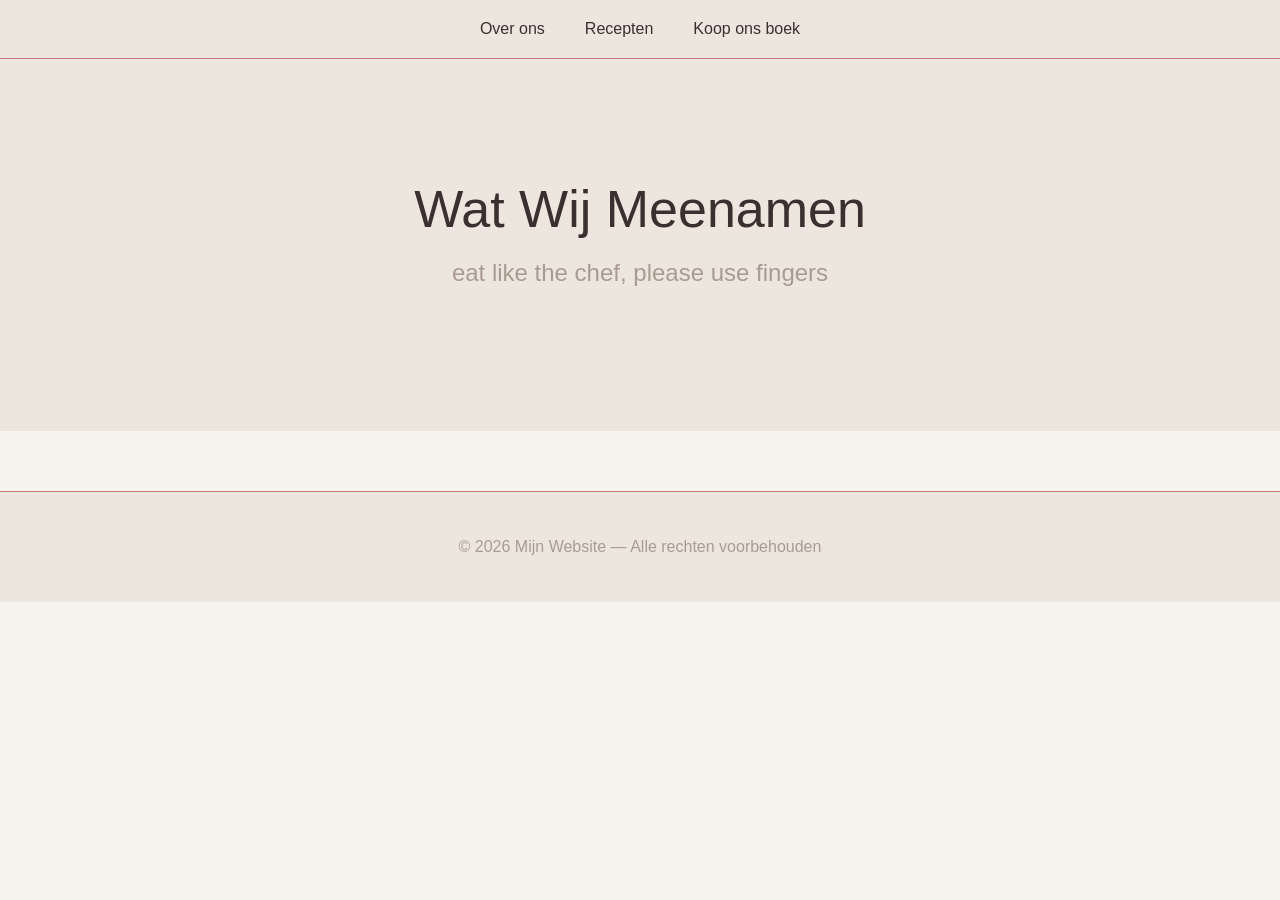
==== index.html @ 3a2e5360 "Update stylesheet link to style-v2.css" ====
<!DOCTYPE html>
<html lang="nl">
<head>
  <meta charset="UTF-8">
  <title>Mijn Website</title>
  <link rel="stylesheet" href="style-v2.css">
</head>
<body>

  <nav class="navbar">
    <a href="over-ons.html">Over ons</a>
    <a href="recepten.html">Recepten</a>
    <a href="boek.html">Koop ons boek</a>
  </nav>

 <header class="hero">
  <h1>Wat Wij Meenamen</h1>
  <p class="subtitle">eat like the chef, please use fingers</p>
</header>
  
<footer class="footer">
  <p>&copy; 2026 Mijn Website — Alle rechten voorbehouden</p>
</footer>

</body>
</html>
---- style-v2.css ----
/* Algemene pagina-instellingen */
body {
  margin: 0;
  font-family: 'Inter', sans-serif;
  background-color: #F7F4EF; /* Linen White */
  color: #3B2F2F; /* Cocoa Brown */
}

/* Navigatiebalk */
.navbar {
  display: flex;
  justify-content: center;
  gap: 40px;
  padding: 20px 40px;
  background-color: #EDE6DE; /* Muted Parchment */
  border-bottom: 1px solid #C97A7A; /* Vintage Rose */
  position: sticky;
  top: 0;
  z-index: 10;
}

.navbar a {
  text-decoration: none;
  color: #3B2F2F; /* Cocoa Brown */
  font-weight: 500;
  transition: color 0.2s ease;
}

.navbar a:hover {
  color: #8B3A3A; /* Deep Cranberry */
}

/* Hero / Titelblok */
.hero {
  padding: 120px 20px;
  text-align: center;
  background-color: #EDE6DE; /* Muted Parchment */
}

.hero h1 {
  font-size: 52px;
  font-weight: 300;
  margin: 0;
  color: #3B2F2F; /* Cocoa Brown */
}

.subtitle {
  margin-top: 20px;
  font-size: 24px;
  font-weight: 400;
  color: #A89C92; /* Warm Taupe */
}

/* Algemene content-sectie */
.content {
  max-width: 700px;
  margin: 60px auto;
  text-align: center;
  padding: 0 20px;
  color: #3B2F2F;
  line-height: 1.6;
  font-size: 18px;
}

/* Links in de content */
.content .links a {
  color: #A8574E; /* Clay Red */
  text-decoration: none;
  font-weight: 500;
}

.content .links a:hover {
  color: #8B3A3A; /* Deep Cranberry */
  text-decoration: underline;
}

/* Footer */
.footer {
  text-align: center;
  padding: 30px 20px;
  background-color: #EDE6DE; /* Muted Parchment */
  border-top: 1px solid #C97A7A; /* Vintage Rose */
  margin-top: 60px;
  color: #A89C92; /* Warm Taupe */
  font-size: 16px;
}

/* Recepten grid */
.recipe-grid {
  max-width: 1100px;
  margin: 60px auto;
  padding: 0 20px;
  display: grid;
  grid-template-columns: repeat(auto-fit, minmax(260px, 1fr));
  gap: 40px;
}

/* Recept card */
.recipe-card {
  background: #FFFFFF;
  border-radius: 28px;
  overflow: hidden;
  text-decoration: none;
  color: #3B2F2F;
  box-shadow: 0 4px 12px rgba(0,0,0,0.08);
  transition: transform 0.2s ease, box-shadow 0.2s ease;
  border: 1px solid #EDE6DE; /* Soft neutral border */
}

.recipe-card:hover {
  transform: translateY(-4px);
  box-shadow: 0 8px 20px rgba(0,0,0,0.15);
}

.recipe-card img {
  width: 100%;
  height: 180px;
  object-fit: cover;
}

.recipe-card h3 {
  margin: 16px;
  font-size: 20px;
  font-weight: 500;
  text-align: center;
  color: #A8574E; /* Clay Red */
}
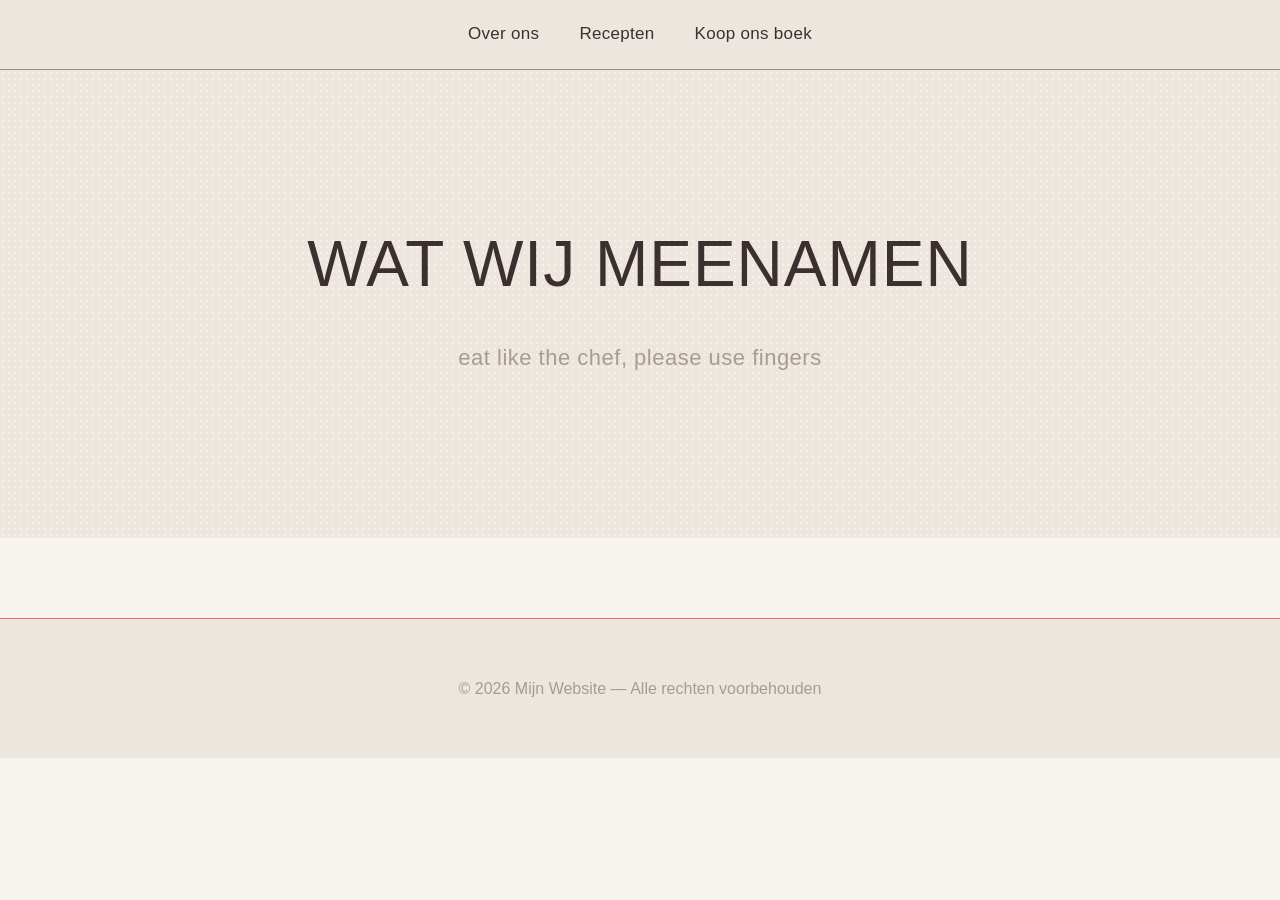
==== commit 14cedcc5: "Change header title class to 'big-red-title'" ====
--- a/index.html
+++ b/index.html
@@ -13,8 +13,8 @@
     <a href="boek.html">Koop ons boek</a>
   </nav>
 
- <header class="hero">
-  <h1>Wat Wij Meenamen</h1>
+<header class="hero">
+  <h1 class="big-red-title">Wat Wij Meenamen</h1>
   <p class="subtitle">eat like the chef, please use fingers</p>
 </header>
   
--- a/style-v2.css
+++ b/style-v2.css
@@ -2,8 +2,9 @@
 body {
   margin: 0;
   font-family: 'Inter', sans-serif;
-  background-color: #F7F4EF; /* Linen White */
-  color: #3B2F2F; /* Cocoa Brown */
+  background-color: #F7F4EF; 
+  color: #3B2F2F;
+  line-height: 1.7;
 }
 
 /* Navigatiebalk */
@@ -12,8 +13,8 @@
   justify-content: center;
   gap: 40px;
   padding: 20px 40px;
-  background-color: #EDE6DE; /* Muted Parchment */
-  border-bottom: 1px solid #C97A7A; /* Vintage Rose */
+  background-color: #EDE6DE;
+  border-bottom: 1px solid #C97A7A;
   position: sticky;
   top: 0;
   z-index: 10;
@@ -21,74 +22,104 @@
 
 .navbar a {
   text-decoration: none;
-  color: #3B2F2F; /* Cocoa Brown */
+  color: #3B2F2F;
   font-weight: 500;
+  font-size: 17px;
+  letter-spacing: 0.3px;
   transition: color 0.2s ease;
 }
 
 .navbar a:hover {
-  color: #8B3A3A; /* Deep Cranberry */
+  color: #8B3A3A; 
 }
 
 /* Hero / Titelblok */
 .hero {
-  padding: 120px 20px;
-  text-align: center;
-  background-color: #EDE6DE; /* Muted Parchment */
+  padding: 140px 20px;
+  text-align: center;
+  background-color: #EDE6DE;
+  background-image: radial-gradient(rgba(255,255,255,0.4) 1px, transparent 1px);
+  background-size: 6px 6px; 
+}
+
+.hero-inner {
+  max-width: 700px;
+  margin: 0 auto;
 }
 
 .hero h1 {
-  font-size: 52px;
+  font-size: 64px;
   font-weight: 300;
   margin: 0;
-  color: #3B2F2F; /* Cocoa Brown */
+  color: #3B2F2F;
+  letter-spacing: 1px;
 }
 
 .subtitle {
   margin-top: 20px;
-  font-size: 24px;
+  font-size: 22px;
   font-weight: 400;
-  color: #A89C92; /* Warm Taupe */
-}
-
-/* Algemene content-sectie */
-.content {
+  color: #A89C92;
+  letter-spacing: 0.5px;
+}
+
+/* Intro sectie */
+.intro {
+  padding: 80px 20px;
+  text-align: center;
+}
+
+.intro-inner {
   max-width: 700px;
-  margin: 60px auto;
-  text-align: center;
-  padding: 0 20px;
-  color: #3B2F2F;
-  line-height: 1.6;
-  font-size: 18px;
-}
-
-/* Links in de content */
-.content .links a {
-  color: #A8574E; /* Clay Red */
+  margin: 0 auto;
+}
+
+.intro h2 {
+  font-size: 36px;
+  font-weight: 300;
+  margin-bottom: 20px;
+  color: #3B2F2F;
+}
+
+.intro p {
+  font-size: 19px;
+  color: #3B2F2F;
+  margin-bottom: 40px;
+}
+
+/* Retro CTA button */
+.cta-button {
+  display: inline-block;
+  padding: 14px 28px;
+  background-color: #A8574E;
+  color: white;
   text-decoration: none;
-  font-weight: 500;
-}
-
-.content .links a:hover {
-  color: #8B3A3A; /* Deep Cranberry */
-  text-decoration: underline;
+  font-size: 17px;
+  border-radius: 30px;
+  box-shadow: 0 4px 10px rgba(168, 87, 78, 0.25);
+  transition: background-color 0.2s ease, transform 0.2s ease;
+}
+
+.cta-button:hover {
+  background-color: #8B3A3A;
+  transform: translateY(-2px);
 }
 
 /* Footer */
 .footer {
   text-align: center;
-  padding: 30px 20px;
-  background-color: #EDE6DE; /* Muted Parchment */
-  border-top: 1px solid #C97A7A; /* Vintage Rose */
-  margin-top: 60px;
-  color: #A89C92; /* Warm Taupe */
+  padding: 40px 20px;
+  background-color: #EDE6DE;
+  border-top: 1px solid #C97A7A;
+  margin-top: 80px;
+  color: #A89C92;
   font-size: 16px;
 }
 
 /* Recepten grid */
 .recipe-grid {
   max-width: 1100px;
-  margin: 60px auto;
+  margin: 80px auto;
   padding: 0 20px;
   display: grid;
   grid-template-columns: repeat(auto-fit, minmax(260px, 1fr));
@@ -98,30 +129,119 @@
 /* Recept card */
 .recipe-card {
   background: #FFFFFF;
-  border-radius: 28px;
+  border-radius: 0; /* removed rounded edges */
   overflow: hidden;
   text-decoration: none;
   color: #3B2F2F;
-  box-shadow: 0 4px 12px rgba(0,0,0,0.08);
-  transition: transform 0.2s ease, box-shadow 0.2s ease;
-  border: 1px solid #EDE6DE; /* Soft neutral border */
+  box-shadow: none; /* removed shadow */
+  transition: transform 0.2s ease; /* removed box-shadow transition */
+  border: 1px solid #EDE6DE;
 }
 
 .recipe-card:hover {
-  transform: translateY(-4px);
-  box-shadow: 0 8px 20px rgba(0,0,0,0.15);
+  transform: translateY(-6px);
+  box-shadow: none; /* no shadow on hover */
 }
 
 .recipe-card img {
   width: 100%;
-  height: 180px;
+  height: 200px;
   object-fit: cover;
 }
 
 .recipe-card h3 {
-  margin: 16px;
+  margin: 20px;
+  font-size: 22px;
+  font-weight: 500;
+  text-align: center;
+  color: #A8574E; 
+}
+
+/* ⭐ Over ons tekst inspringen */
+.content p {
+  margin-left: 40px;
+  text-align: left;
+}
+
+/* Links blijven gecentreerd */
+.content .links {
+  margin-left: 0;
+  text-align: center;
+}
+
+/* Receptpagina container */
+.recipe-container {
+  max-width: 900px;
+  margin: 80px auto;
+  padding: 0 20px;
+  text-align: center;
+}
+
+/* Storyblok */
+.recipe-story {
   font-size: 20px;
+  color: #3B2F2F;
+  margin-bottom: 40px;
+  font-style: italic;
+  background-color: #EDE6DE;
+  padding: 20px 30px;
+  border-radius: 20px;
+  border: 1px solid #C97A7A;
+}
+
+/* Receptfoto */
+.recipe-image img {
+  width: 100%;
+  border-radius: 28px;
+  box-shadow: 0 6px 16px rgba(0,0,0,0.12);
+  margin-bottom: 50px;
+}
+
+/* Ingrediënten + Bereiding naast elkaar */
+.recipe-grid-two {
+  display: grid;
+  grid-template-columns: 1fr 1fr;
+  gap: 40px;
+  margin-bottom: 60px;
+}
+
+/* Box styling */
+.recipe-box {
+  background: #FFFFFF;
+  padding: 30px;
+  border-radius: 24px;
+  border: 1px solid #EDE6DE;
+  box-shadow: 0 4px 12px rgba(0,0,0,0.08);
+  text-align: left;
+}
+
+.recipe-box h2 {
+  color: #A8574E;
   font-weight: 500;
-  text-align: center;
-  color: #A8574E; /* Clay Red */
-}
+  margin-bottom: 20px;
+}
+
+.recipe-box ul,
+.recipe-box ol {
+  padding-left: 20px;
+  line-height: 1.7;
+  font-size: 18px;
+}
+
+/* Hero specifiek voor recepten */
+.recipe-hero {
+  padding-bottom: 80px;
+}
+
+.big-red-title {
+  font-family: 'Montserrat', sans-serif;
+  font-weight: 900; /* Black */
+  font-size: 96px;
+  color: #E24A2B;
+  letter-spacing: 4px;
+  text-align: center;
+  margin: 80px 0 20px;
+  text-transform: uppercase;
+}
+
+
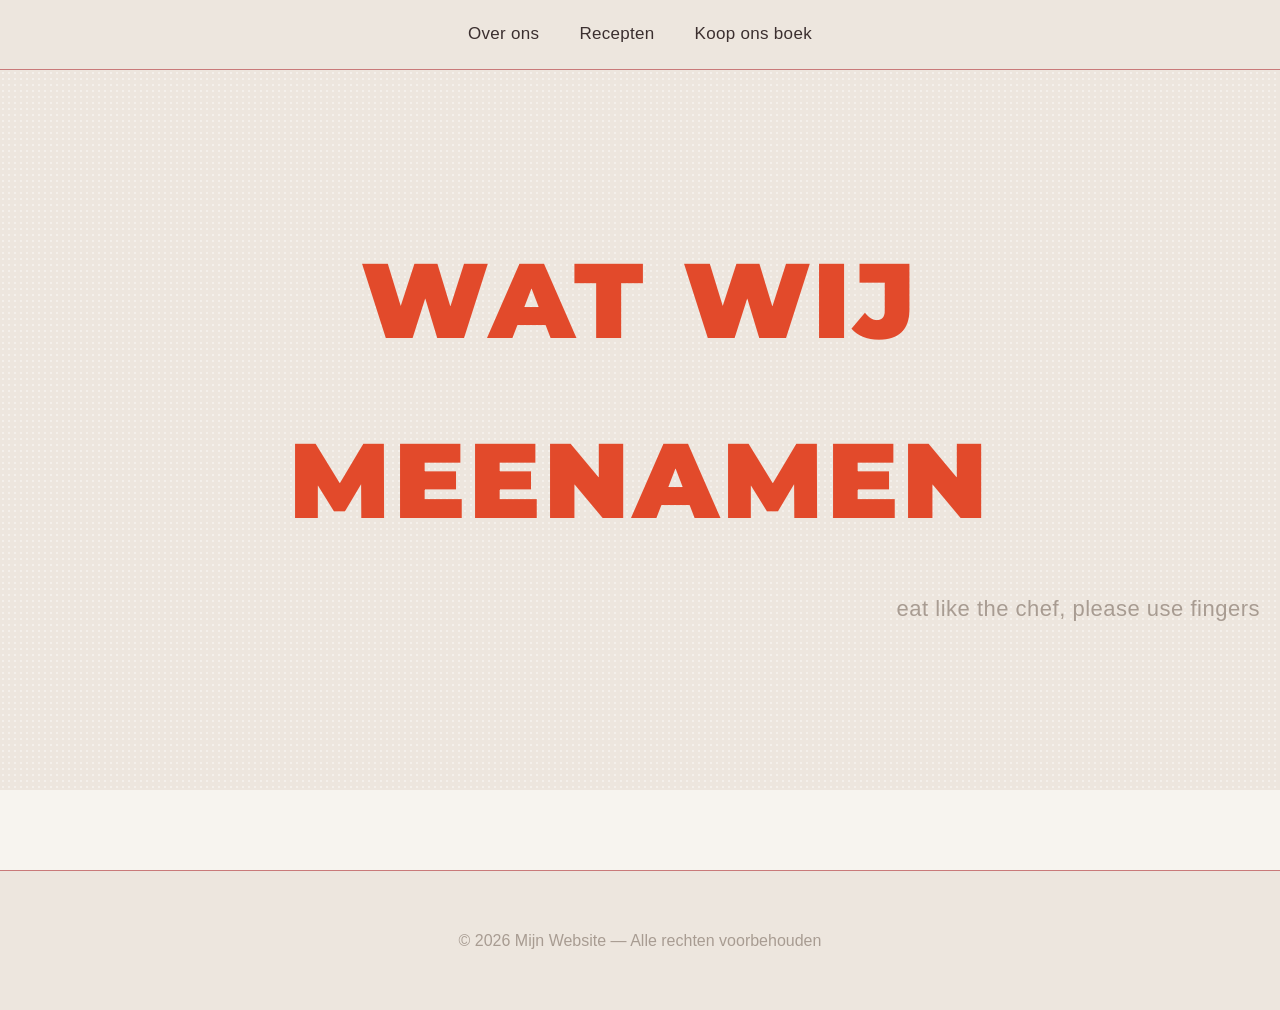
==== commit 74775608: "Update index.html" ====
--- a/index.html
+++ b/index.html
@@ -1,5 +1,6 @@
 <!DOCTYPE html>
 <html lang="nl">
+<link href="https://fonts.googleapis.com/css2?family=Montserrat:wght@400;700;900&display=swap" rel="stylesheet">
 <head>
   <meta charset="UTF-8">
   <title>Mijn Website</title>
--- a/style-v2.css
+++ b/style-v2.css
@@ -36,7 +36,7 @@
 /* Hero / Titelblok */
 .hero {
   padding: 140px 20px;
-  text-align: center;
+  text-align: right;
   background-color: #EDE6DE;
   background-image: radial-gradient(rgba(255,255,255,0.4) 1px, transparent 1px);
   background-size: 6px 6px; 
@@ -233,15 +233,14 @@
   padding-bottom: 80px;
 }
 
-.big-red-title {
+.hero .big-red-title {
   font-family: 'Montserrat', sans-serif;
-  font-weight: 900; /* Black */
-  font-size: 96px;
+  font-weight: 900;
+  font-size: 106px;
   color: #E24A2B;
   letter-spacing: 4px;
-  text-align: center;
-  margin: 80px 0 20px;
   text-transform: uppercase;
-}
-
-
+  text-align: center;
+}
+
+
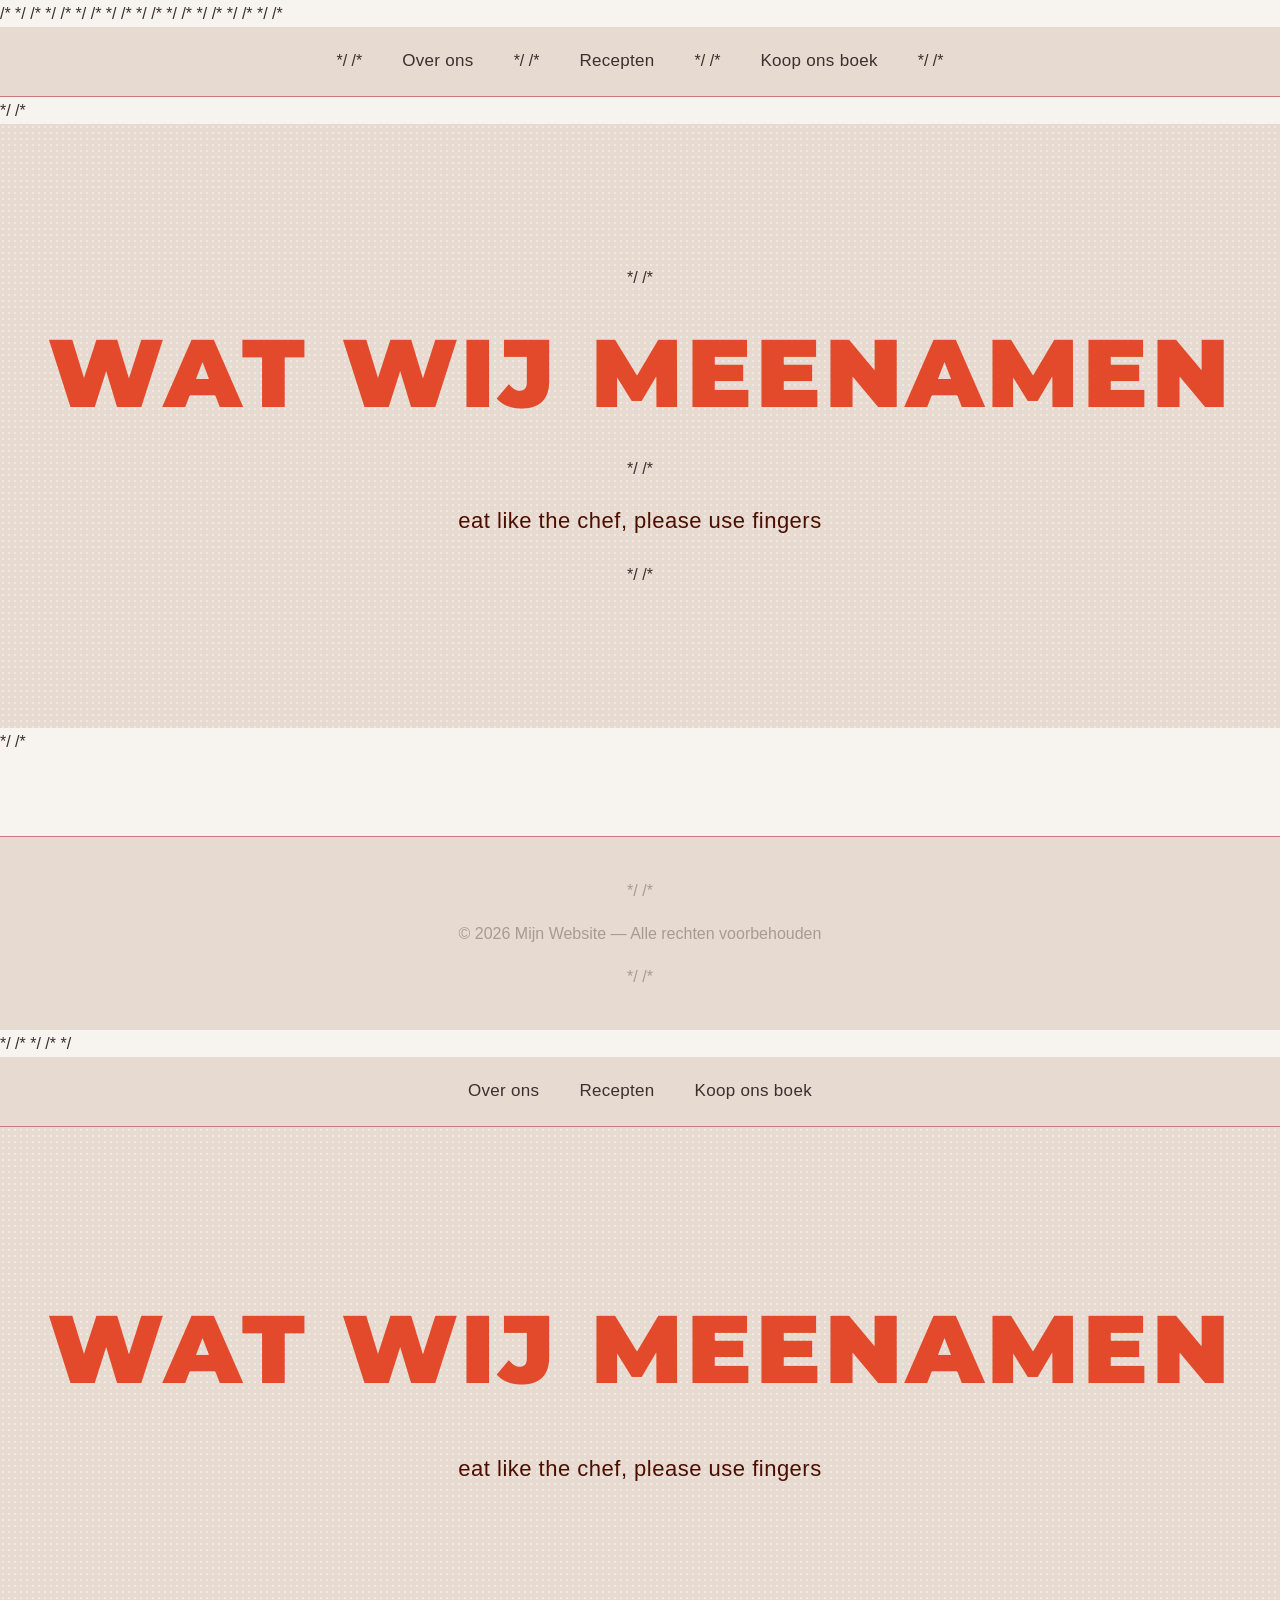
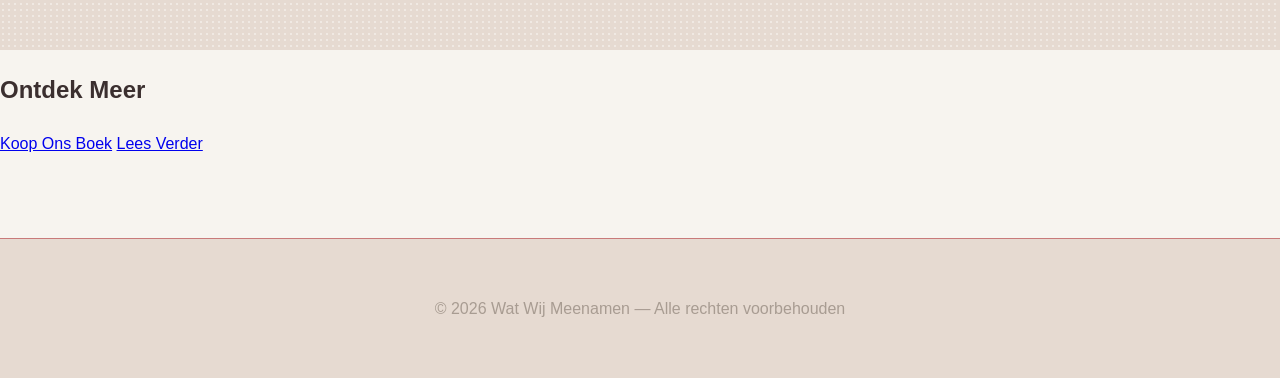
==== commit 65a31f3c: "Update index.html" ====
--- a/index.html
+++ b/index.html
@@ -1,9 +1,39 @@
+/* <!DOCTYPE html> */
+/* <html lang="nl"> */
+/* <link href="https://fonts.googleapis.com/css2?family=Montserrat:wght@400;700;900&display=swap" rel="stylesheet"> */
+/* <head> */
+ /* <meta charset="UTF-8"> */
+ /* <title>Mijn Website</title> */
+ /* <link rel="stylesheet" href="style-v2.css"> */
+/* </head> */
+/* <body> */
+/*  <nav class="navbar"> */
+ /*   <a href="over-ons.html">Over ons</a> */
+/*    <a href="recepten.html">Recepten</a> */ 
+/*    <a href="boek.html">Koop ons boek</a> */
+/*  </nav> */
+
+/*<header class="hero"> */
+/*  <h1 class="big-red-title">Wat Wij Meenamen</h1> */
+/*  <p class="subtitle">eat like the chef, please use fingers</p> */
+/* </header> */
+  
+/* <footer class="footer"> */
+/*  <p>&copy; 2026 Mijn Website — Alle rechten voorbehouden</p> */
+/* </footer> */
+
+/*</body> */
+/*</html> */
+
 <!DOCTYPE html>
 <html lang="nl">
-<link href="https://fonts.googleapis.com/css2?family=Montserrat:wght@400;700;900&display=swap" rel="stylesheet">
 <head>
   <meta charset="UTF-8">
-  <title>Mijn Website</title>
+  <title>Wat Wij Meenamen</title>
+
+  <!-- Google Font -->
+  <link href="https://fonts.googleapis.com/css2?family=Montserrat:wght@400;700;900&display=swap" rel="stylesheet">
+
   <link rel="stylesheet" href="style-v2.css">
 </head>
 <body>
@@ -14,14 +44,27 @@
     <a href="boek.html">Koop ons boek</a>
   </nav>
 
-<header class="hero">
-  <h1 class="big-red-title">Wat Wij Meenamen</h1>
-  <p class="subtitle">eat like the chef, please use fingers</p>
-</header>
-  
-<footer class="footer">
-  <p>&copy; 2026 Mijn Website — Alle rechten voorbehouden</p>
-</footer>
+  <!-- HERO -->
+  <header class="hero">
+    <h1 class="big-red-title">Wat Wij Meenamen</h1>
+    <p class="subtitle">eat like the chef, please use fingers</p>
+  </header>
+
+  <!-- SCROLL SECTIE -->
+  <section class="scroll-section">
+    <div class="scroll-inner">
+      <h2>Ontdek Meer</h2>
+
+      <div class="button-row">
+        <a href="boek.html" class="cta-large">Koop Ons Boek</a>
+        <a href="over-ons.html" class="cta-large secondary">Lees Verder</a>
+      </div>
+    </div>
+  </section>
+
+  <footer class="footer">
+    <p>&copy; 2026 Wat Wij Meenamen — Alle rechten voorbehouden</p>
+  </footer>
 
 </body>
 </html>
--- a/style-v2.css
+++ b/style-v2.css
@@ -13,7 +13,7 @@
   justify-content: center;
   gap: 40px;
   padding: 20px 40px;
-  background-color: #EDE6DE;
+  background-color: #e6dad1; /* new #e6dad1 and old EDE6DE */
   border-bottom: 1px solid #C97A7A;
   position: sticky;
   top: 0;
@@ -22,7 +22,7 @@
 
 .navbar a {
   text-decoration: none;
-  color: #3B2F2F;
+  color: #3B2F2F; /* new e6dad1*/
   font-weight: 500;
   font-size: 17px;
   letter-spacing: 0.3px;
@@ -36,8 +36,8 @@
 /* Hero / Titelblok */
 .hero {
   padding: 140px 20px;
-  text-align: right;
-  background-color: #EDE6DE;
+  text-align: center;
+  background-color: #e6dad1; /* new #e6dad1 and old EDE6DE */
   background-image: radial-gradient(rgba(255,255,255,0.4) 1px, transparent 1px);
   background-size: 6px 6px; 
 }
@@ -59,8 +59,9 @@
   margin-top: 20px;
   font-size: 22px;
   font-weight: 400;
-  color: #A89C92;
+  color: #4d0e00; /* donkerrood */
   letter-spacing: 0.5px;
+  text-align: center;
 }
 
 /* Intro sectie */
@@ -109,7 +110,7 @@
 .footer {
   text-align: center;
   padding: 40px 20px;
-  background-color: #EDE6DE;
+  background-color: #e6dad1;  /* new #e6dad1 old EDE6DE */
   border-top: 1px solid #C97A7A;
   margin-top: 80px;
   color: #A89C92;
@@ -135,7 +136,7 @@
   color: #3B2F2F;
   box-shadow: none; /* removed shadow */
   transition: transform 0.2s ease; /* removed box-shadow transition */
-  border: 1px solid #EDE6DE;
+  border: 1px solid #e6dad1;  /* new #e6dad1 old EDE6DE */
 }
 
 .recipe-card:hover {
@@ -236,7 +237,7 @@
 .hero .big-red-title {
   font-family: 'Montserrat', sans-serif;
   font-weight: 900;
-  font-size: 106px;
+  font-size: 96px;
   color: #E24A2B;
   letter-spacing: 4px;
   text-transform: uppercase;
--- a/style-v2.css
+++ b/style-v2.css
@@ -13,7 +13,7 @@
   justify-content: center;
   gap: 40px;
   padding: 20px 40px;
-  background-color: #EDE6DE;
+  background-color: #e6dad1; /* new #e6dad1 and old EDE6DE */
   border-bottom: 1px solid #C97A7A;
   position: sticky;
   top: 0;
@@ -22,7 +22,7 @@
 
 .navbar a {
   text-decoration: none;
-  color: #3B2F2F;
+  color: #3B2F2F; /* new e6dad1*/
   font-weight: 500;
   font-size: 17px;
   letter-spacing: 0.3px;
@@ -36,8 +36,8 @@
 /* Hero / Titelblok */
 .hero {
   padding: 140px 20px;
-  text-align: right;
-  background-color: #EDE6DE;
+  text-align: center;
+  background-color: #e6dad1; /* new #e6dad1 and old EDE6DE */
   background-image: radial-gradient(rgba(255,255,255,0.4) 1px, transparent 1px);
   background-size: 6px 6px; 
 }
@@ -59,8 +59,9 @@
   margin-top: 20px;
   font-size: 22px;
   font-weight: 400;
-  color: #A89C92;
+  color: #4d0e00; /* donkerrood */
   letter-spacing: 0.5px;
+  text-align: center;
 }
 
 /* Intro sectie */
@@ -109,7 +110,7 @@
 .footer {
   text-align: center;
   padding: 40px 20px;
-  background-color: #EDE6DE;
+  background-color: #e6dad1;  /* new #e6dad1 old EDE6DE */
   border-top: 1px solid #C97A7A;
   margin-top: 80px;
   color: #A89C92;
@@ -135,7 +136,7 @@
   color: #3B2F2F;
   box-shadow: none; /* removed shadow */
   transition: transform 0.2s ease; /* removed box-shadow transition */
-  border: 1px solid #EDE6DE;
+  border: 1px solid #e6dad1;  /* new #e6dad1 old EDE6DE */
 }
 
 .recipe-card:hover {
@@ -236,7 +237,7 @@
 .hero .big-red-title {
   font-family: 'Montserrat', sans-serif;
   font-weight: 900;
-  font-size: 106px;
+  font-size: 96px;
   color: #E24A2B;
   letter-spacing: 4px;
   text-transform: uppercase;
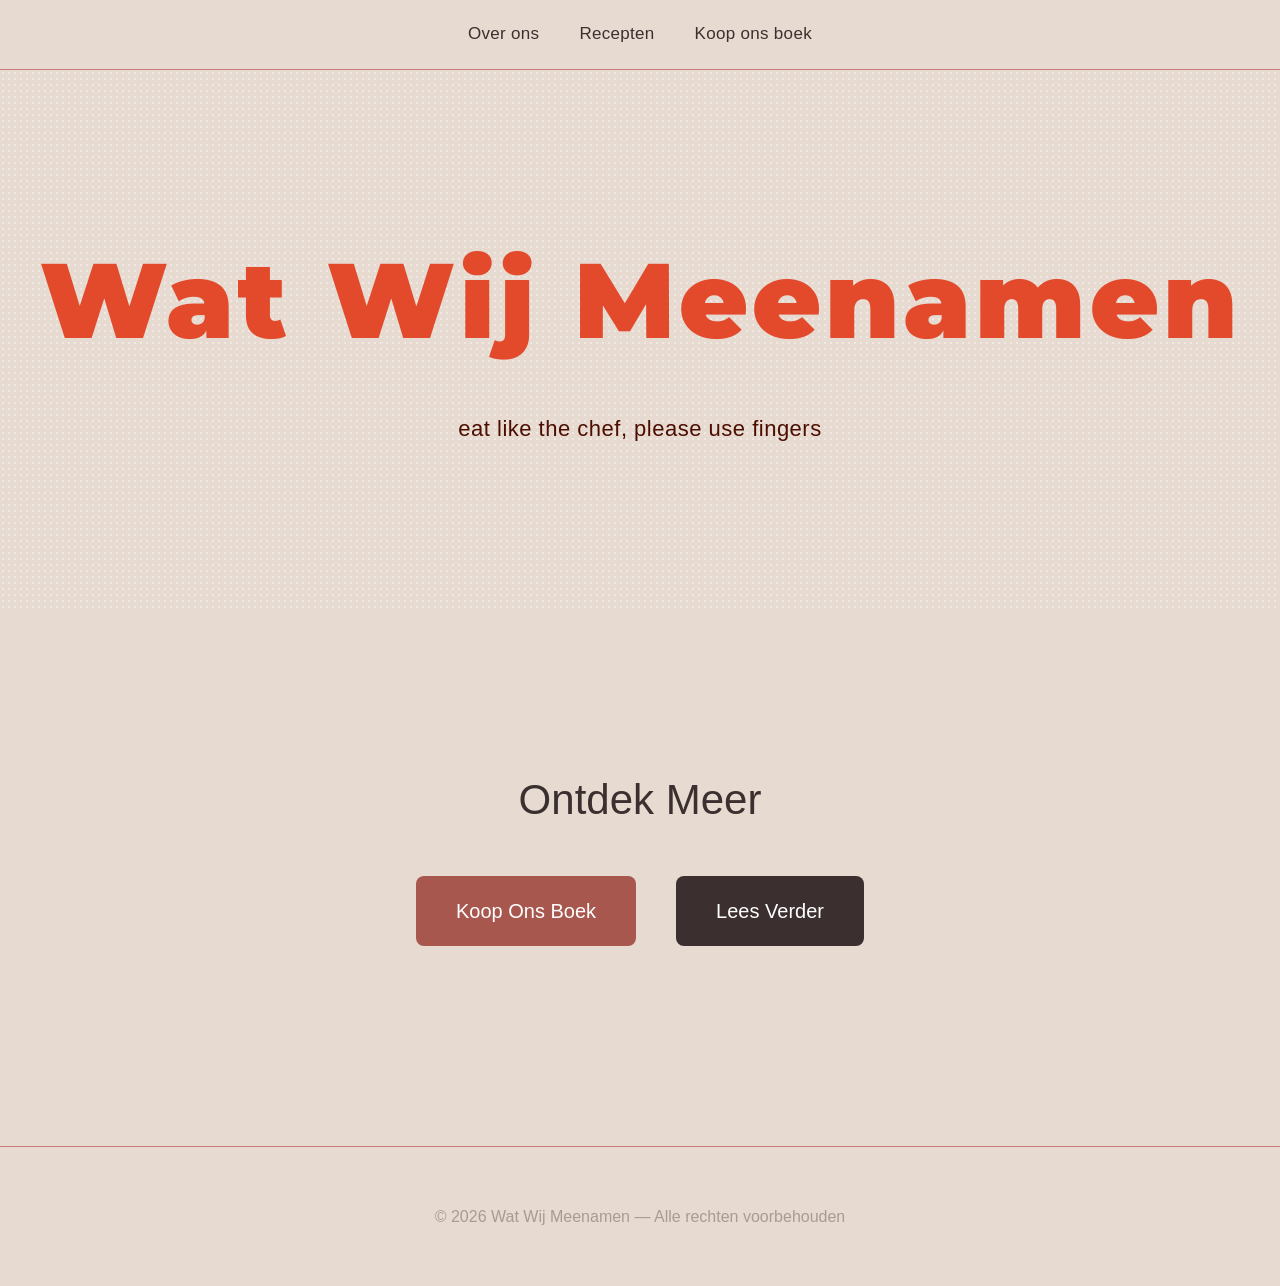
==== commit 2407efb4: "Update index.html" ====
--- a/index.html
+++ b/index.html
@@ -1,30 +1,3 @@
-/* <!DOCTYPE html> */
-/* <html lang="nl"> */
-/* <link href="https://fonts.googleapis.com/css2?family=Montserrat:wght@400;700;900&display=swap" rel="stylesheet"> */
-/* <head> */
- /* <meta charset="UTF-8"> */
- /* <title>Mijn Website</title> */
- /* <link rel="stylesheet" href="style-v2.css"> */
-/* </head> */
-/* <body> */
-/*  <nav class="navbar"> */
- /*   <a href="over-ons.html">Over ons</a> */
-/*    <a href="recepten.html">Recepten</a> */ 
-/*    <a href="boek.html">Koop ons boek</a> */
-/*  </nav> */
-
-/*<header class="hero"> */
-/*  <h1 class="big-red-title">Wat Wij Meenamen</h1> */
-/*  <p class="subtitle">eat like the chef, please use fingers</p> */
-/* </header> */
-  
-/* <footer class="footer"> */
-/*  <p>&copy; 2026 Mijn Website — Alle rechten voorbehouden</p> */
-/* </footer> */
-
-/*</body> */
-/*</html> */
-
 <!DOCTYPE html>
 <html lang="nl">
 <head>
--- a/style-v2.css
+++ b/style-v2.css
@@ -244,4 +244,70 @@
   text-align: center;
 }
 
-
+/* 1. Achtergrond overal */
+body {
+  background-color: #e6dad1 !important;
+}
+
+/* 2. Hero titel fix */
+.hero .big-red-title {
+  font-family: 'Montserrat', sans-serif;
+  font-weight: 900;
+  font-size: 106px;
+  color: #E24A2B;
+  letter-spacing: 4px;
+  text-transform: none;
+  text-align: center;
+}
+
+/* 3. Scroll-sectie */
+.scroll-section {
+  padding: 120px 20px;
+  background-color: #e6dad1; /* kan later een foto worden */
+  text-align: center;
+}
+
+.scroll-inner {
+  max-width: 800px;
+  margin: 0 auto;
+}
+
+.scroll-section h2 {
+  font-size: 42px;
+  font-weight: 400;
+  color: #3B2F2F;
+  margin-bottom: 40px;
+}
+
+/* 4. Grote knoppen */
+.button-row {
+  display: flex;
+  justify-content: center;
+  gap: 40px;
+  flex-wrap: wrap;
+}
+
+.cta-large {
+  display: inline-block;
+  padding: 18px 40px;
+  background-color: #A8574E;
+  color: white;
+  text-decoration: none;
+  font-size: 20px;
+  border-radius: 8px;
+  transition: 0.2s ease;
+}
+
+.cta-large:hover {
+  background-color: #8B3A3A;
+  transform: translateY(-3px);
+}
+
+.cta-large.secondary {
+  background-color: #3B2F2F;
+}
+
+.cta-large.secondary:hover {
+  background-color: #2A1F1F;
+}
+
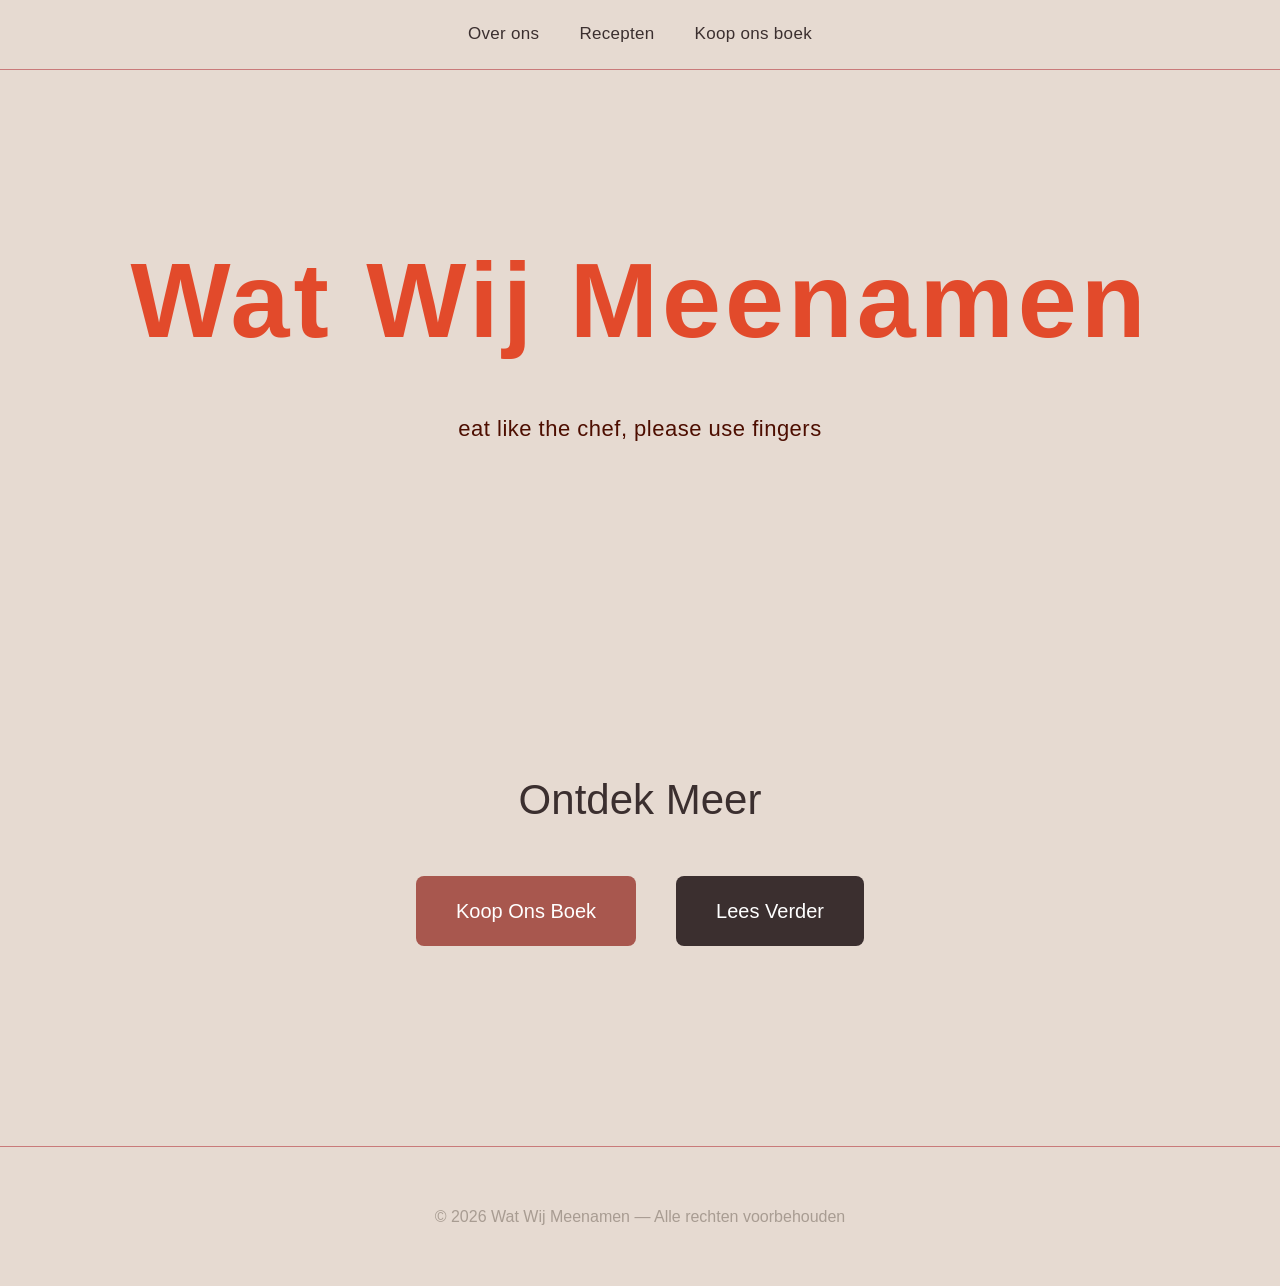
==== commit 51910d98: "Update index.html" ====
--- a/index.html
+++ b/index.html
@@ -5,7 +5,8 @@
   <title>Wat Wij Meenamen</title>
 
   <!-- Google Font -->
-  <link href="https://fonts.googleapis.com/css2?family=Montserrat:wght@400;700;900&display=swap" rel="stylesheet">
+   <!-- <link href="https://fonts.googleapis.com/css2?family=Montserrat:wght@400;700;900&display=swap" rel="stylesheet"> -->
+  <link href="https://fonts.googleapis.com/css2?family=Lora:wght@400;500;600;700&display=swap" rel="stylesheet">
 
   <link rel="stylesheet" href="style-v2.css">
 </head>
--- a/style-v2.css
+++ b/style-v2.css
@@ -38,8 +38,8 @@
   padding: 140px 20px;
   text-align: center;
   background-color: #e6dad1; /* new #e6dad1 and old EDE6DE */
-  background-image: radial-gradient(rgba(255,255,255,0.4) 1px, transparent 1px);
-  background-size: 6px 6px; 
+  background-image: none;
+  background-size: 0; 
 }
 
 .hero-inner {
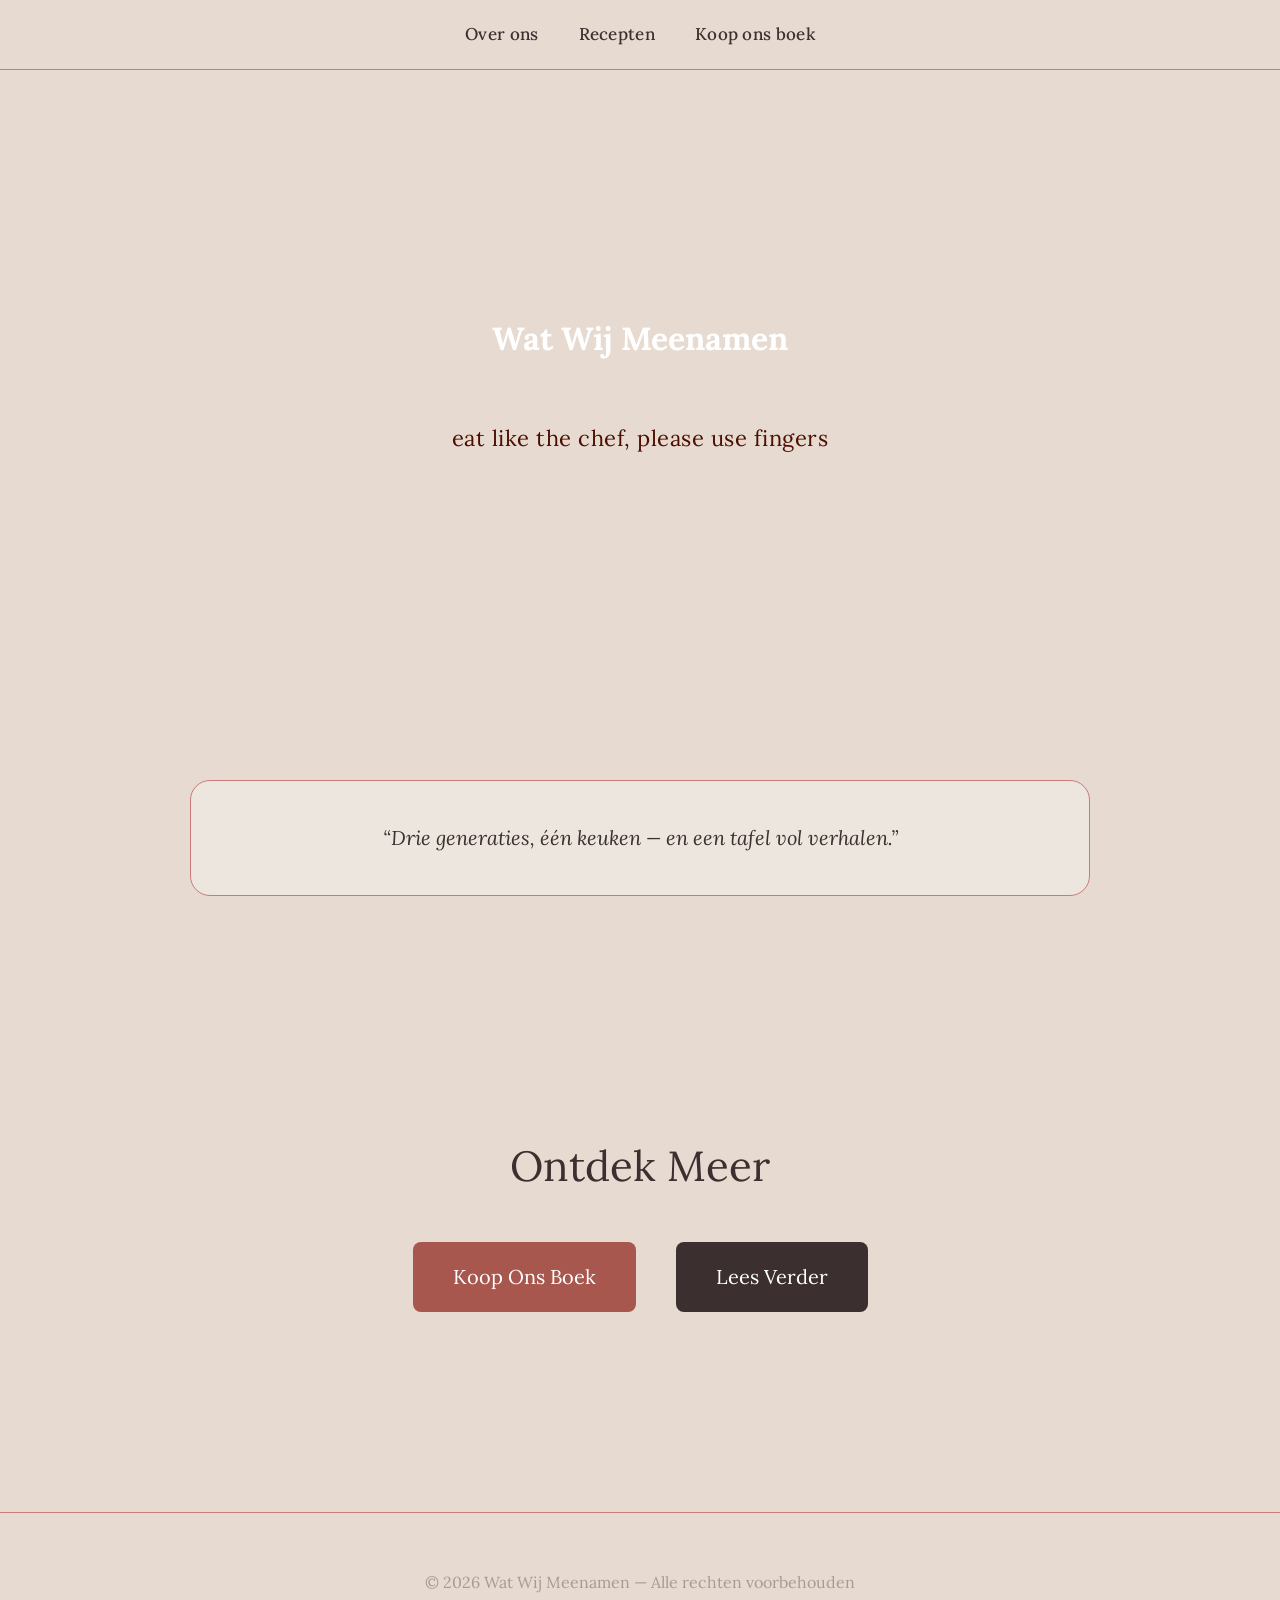
==== commit fa58e6b0: "Update index.html" ====
--- a/index.html
+++ b/index.html
@@ -4,10 +4,7 @@
   <meta charset="UTF-8">
   <title>Wat Wij Meenamen</title>
 
-  <!-- Google Font -->
-   <!-- <link href="https://fonts.googleapis.com/css2?family=Montserrat:wght@400;700;900&display=swap" rel="stylesheet"> -->
   <link href="https://fonts.googleapis.com/css2?family=Lora:wght@400;500;600;700&display=swap" rel="stylesheet">
-
   <link rel="stylesheet" href="style-v2.css">
 </head>
 <body>
@@ -19,12 +16,21 @@
   </nav>
 
   <!-- HERO -->
-  <header class="hero">
+  <header class="recipe-hero" style="background-image: url('images/home-hero.jpg'); height: 70vh;">
     <h1 class="big-red-title">Wat Wij Meenamen</h1>
     <p class="subtitle">eat like the chef, please use fingers</p>
   </header>
 
-  <!-- SCROLL SECTIE -->
+  <!-- INTRO QUOTE -->
+  <section class="recipe-container">
+    <div class="recipe-story">
+      <p>
+        “Drie generaties, één keuken — en een tafel vol verhalen.”
+      </p>
+    </div>
+  </section>
+
+  <!-- CTA BLOK -->
   <section class="scroll-section">
     <div class="scroll-inner">
       <h2>Ontdek Meer</h2>
--- a/style-v2.css
+++ b/style-v2.css
@@ -1,8 +1,8 @@
 /* Algemene pagina-instellingen */
 body {
   margin: 0;
-  font-family: 'Inter', sans-serif;
-  background-color: #F7F4EF; 
+  font-family: 'Lora', serif;
+  background-color: #e6dad1 !important;
   color: #3B2F2F;
   line-height: 1.7;
 }
@@ -13,7 +13,7 @@
   justify-content: center;
   gap: 40px;
   padding: 20px 40px;
-  background-color: #e6dad1; /* new #e6dad1 and old EDE6DE */
+  background-color: #e6dad1;
   border-bottom: 1px solid #C97A7A;
   position: sticky;
   top: 0;
@@ -22,7 +22,7 @@
 
 .navbar a {
   text-decoration: none;
-  color: #3B2F2F; /* new e6dad1*/
+  color: #3B2F2F;
   font-weight: 500;
   font-size: 17px;
   letter-spacing: 0.3px;
@@ -30,16 +30,16 @@
 }
 
 .navbar a:hover {
-  color: #8B3A3A; 
+  color: #8B3A3A;
 }
 
 /* Hero / Titelblok */
 .hero {
   padding: 140px 20px;
   text-align: center;
-  background-color: #e6dad1; /* new #e6dad1 and old EDE6DE */
+  background-color: #e6dad1;
   background-image: none;
-  background-size: 0; 
+  background-size: 0;
 }
 
 .hero-inner {
@@ -56,17 +56,17 @@
 }
 
 .subtitle {
-  margin-top: 20px;
+  margin-top: 32px;
   font-size: 22px;
   font-weight: 400;
-  color: #4d0e00; /* donkerrood */
+  color: #4d0e00;
   letter-spacing: 0.5px;
   text-align: center;
 }
 
 /* Intro sectie */
 .intro {
-  padding: 80px 20px;
+  padding: 80px 20px 140px;
   text-align: center;
 }
 
@@ -110,7 +110,7 @@
 .footer {
   text-align: center;
   padding: 40px 20px;
-  background-color: #e6dad1;  /* new #e6dad1 old EDE6DE */
+  background-color: #e6dad1;
   border-top: 1px solid #C97A7A;
   margin-top: 80px;
   color: #A89C92;
@@ -130,18 +130,17 @@
 /* Recept card */
 .recipe-card {
   background: #FFFFFF;
-  border-radius: 0; /* removed rounded edges */
+  border-radius: 0;
   overflow: hidden;
   text-decoration: none;
   color: #3B2F2F;
-  box-shadow: none; /* removed shadow */
-  transition: transform 0.2s ease; /* removed box-shadow transition */
-  border: 1px solid #e6dad1;  /* new #e6dad1 old EDE6DE */
+  box-shadow: none;
+  transition: transform 0.2s ease;
+  border: 1px solid #e6dad1;
 }
 
 .recipe-card:hover {
   transform: translateY(-6px);
-  box-shadow: none; /* no shadow on hover */
 }
 
 .recipe-card img {
@@ -155,16 +154,15 @@
   font-size: 22px;
   font-weight: 500;
   text-align: center;
-  color: #A8574E; 
-}
-
-/* ⭐ Over ons tekst inspringen */
+  color: #A8574E;
+}
+
+/* Over ons tekst */
 .content p {
   margin-left: 40px;
   text-align: left;
 }
 
-/* Links blijven gecentreerd */
 .content .links {
   margin-left: 0;
   text-align: center;
@@ -190,7 +188,7 @@
   border: 1px solid #C97A7A;
 }
 
-/* Receptfoto */
+/* Receptfoto (foto is verwijderd in HTML, CSS blijft onschadelijk) */
 .recipe-image img {
   width: 100%;
   border-radius: 28px;
@@ -202,18 +200,17 @@
 .recipe-grid-two {
   display: grid;
   grid-template-columns: 1fr 1fr;
-  gap: 40px;
-  margin-bottom: 60px;
-}
-
-/* Box styling */
+  gap: 60px;
+  margin: 80px auto;
+  max-width: 1100px;
+}
+
 .recipe-box {
-  background: #FFFFFF;
-  padding: 30px;
-  border-radius: 24px;
-  border: 1px solid #EDE6DE;
-  box-shadow: 0 4px 12px rgba(0,0,0,0.08);
-  text-align: left;
+  background: #f3e8e2;
+  padding: 40px;
+  border-radius: 12px;
+  border: 1px solid #d8c7bf;
+  font-family: 'Lora', serif;
 }
 
 .recipe-box h2 {
@@ -231,27 +228,25 @@
 
 /* Hero specifiek voor recepten */
 .recipe-hero {
-  padding-bottom: 80px;
-}
-
+  display: flex;
+  flex-direction: column;
+  justify-content: center;   /* zet de titel VERTICAAL in het midden */
+  align-items: center;       /* zet de titel HORIZONTAAL in het midden */
+  height: 60vh;              /* hoogte van de hero, zoals op index */
+  padding: 0 20px;
+  background-image: url("images/recept1.jpg");
+  background-size: cover;
+  background-position: center;
+  background-repeat: no-repeat;
+
+  color: white;
+  text-align: center;
+}
+
+
+/* Hero titel */
 .hero .big-red-title {
-  font-family: 'Montserrat', sans-serif;
-  font-weight: 900;
-  font-size: 96px;
-  color: #E24A2B;
-  letter-spacing: 4px;
-  text-transform: uppercase;
-  text-align: center;
-}
-
-/* 1. Achtergrond overal */
-body {
-  background-color: #e6dad1 !important;
-}
-
-/* 2. Hero titel fix */
-.hero .big-red-title {
-  font-family: 'Montserrat', sans-serif;
+  font-family: 'Lora', serif;
   font-weight: 900;
   font-size: 106px;
   color: #E24A2B;
@@ -260,10 +255,10 @@
   text-align: center;
 }
 
-/* 3. Scroll-sectie */
+/* Scroll-sectie */
 .scroll-section {
   padding: 120px 20px;
-  background-color: #e6dad1; /* kan later een foto worden */
+  background-color: #e6dad1;
   text-align: center;
 }
 
@@ -279,12 +274,13 @@
   margin-bottom: 40px;
 }
 
-/* 4. Grote knoppen */
+/* Grote knoppen */
 .button-row {
   display: flex;
   justify-content: center;
   gap: 40px;
   flex-wrap: wrap;
+  margin-top: 40px;
 }
 
 .cta-large {
@@ -311,3 +307,40 @@
   background-color: #2A1F1F;
 }
 
+/* Recept titel smaller + lichter */
+.recipe-title {
+  max-width: 600px;
+  margin: 0 auto;
+  text-align: center;
+  font-size: 58px;
+  font-weight: 300;
+  font-family: 'Lora', serif;
+  line-height: 1.2;
+}
+
+.balkan-tip {
+  display: flex;
+  flex-direction: row;   /* naast elkaar */
+  justify-content: center;
+  align-items: flex-start;
+  gap: 140px;             /* ruimte tussen links en rechts */
+  max-width: 2100px;
+  margin: 120px auto;
+  padding: 20px;
+  text-align: center;      /* tekst links uitlijnen binnen de kolommen */
+}
+
+.balkan-left p {
+  font-size: 34px;
+  font-weight: 600;
+  line-height: 1.3;
+  max-width: 450px;
+}
+
+.balkan-right p {
+  font-size: 24px;
+  font-weight: 400;
+  line-height: 1.7;
+  max-width: 450px;
+}
+
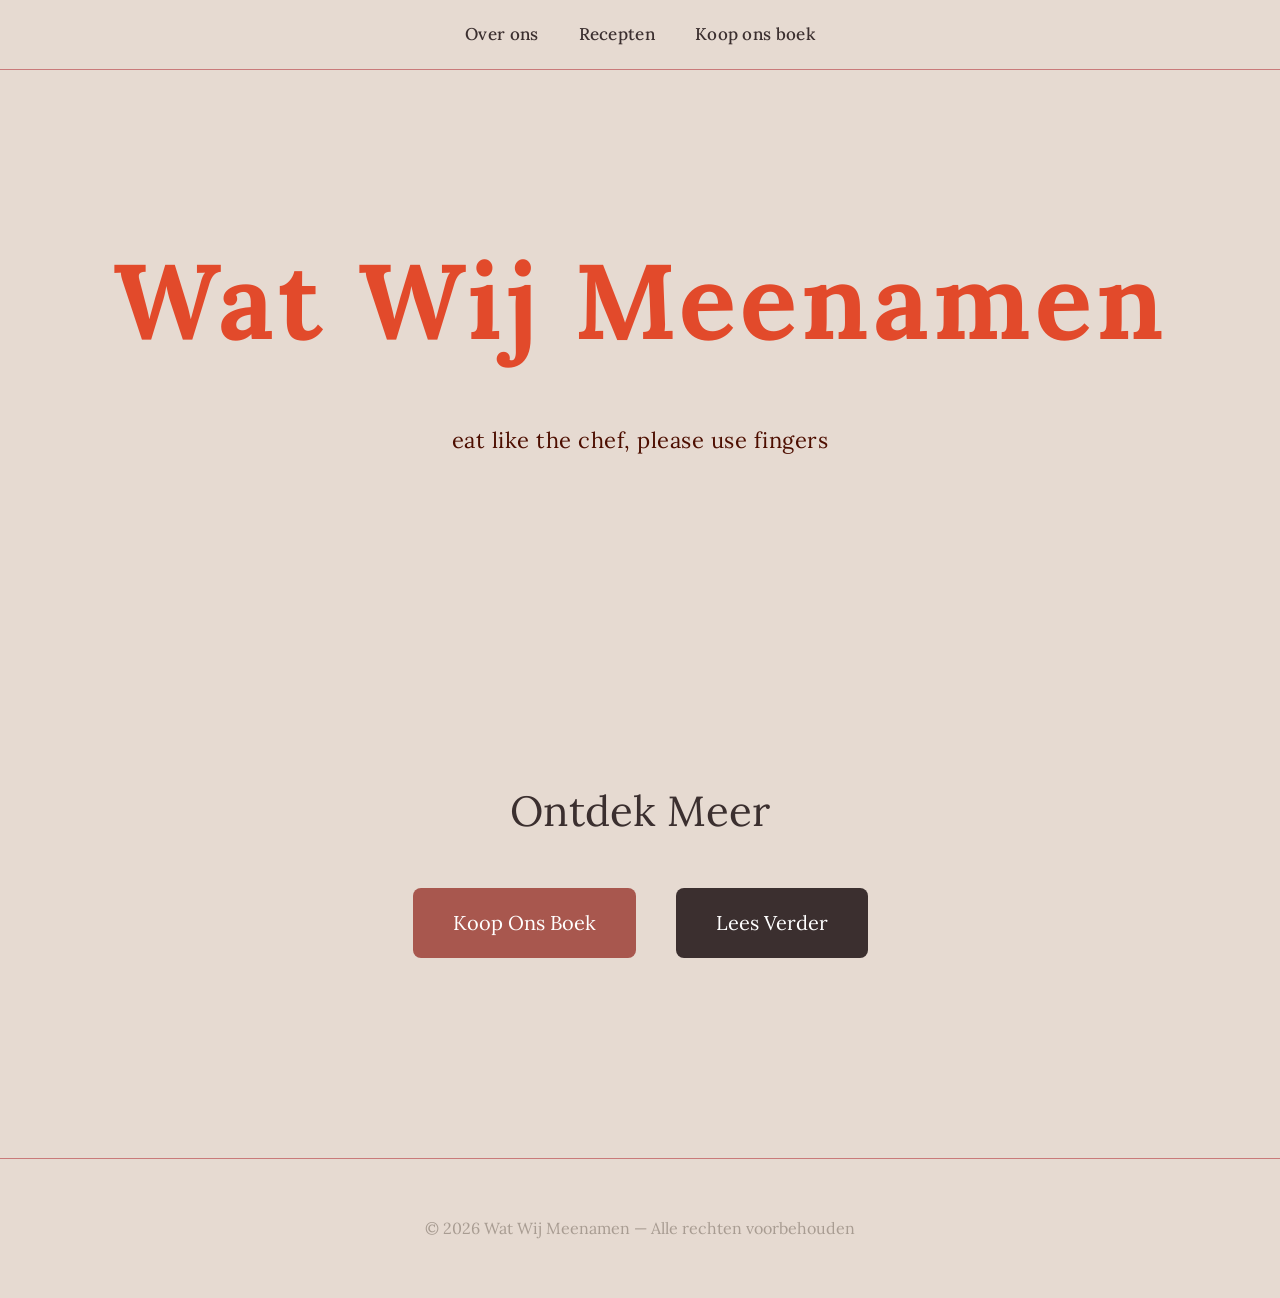
==== commit a5723675: "Update index.html" ====
--- a/index.html
+++ b/index.html
@@ -4,7 +4,10 @@
   <meta charset="UTF-8">
   <title>Wat Wij Meenamen</title>
 
+  <!-- Google Font -->
+   <!-- <link href="https://fonts.googleapis.com/css2?family=Montserrat:wght@400;700;900&display=swap" rel="stylesheet"> -->
   <link href="https://fonts.googleapis.com/css2?family=Lora:wght@400;500;600;700&display=swap" rel="stylesheet">
+
   <link rel="stylesheet" href="style-v2.css">
 </head>
 <body>
@@ -16,21 +19,12 @@
   </nav>
 
   <!-- HERO -->
-  <header class="recipe-hero" style="background-image: url('images/home-hero.jpg'); height: 70vh;">
+  <header class="hero">
     <h1 class="big-red-title">Wat Wij Meenamen</h1>
     <p class="subtitle">eat like the chef, please use fingers</p>
   </header>
 
-  <!-- INTRO QUOTE -->
-  <section class="recipe-container">
-    <div class="recipe-story">
-      <p>
-        “Drie generaties, één keuken — en een tafel vol verhalen.”
-      </p>
-    </div>
-  </section>
-
-  <!-- CTA BLOK -->
+  <!-- SCROLL SECTIE -->
   <section class="scroll-section">
     <div class="scroll-inner">
       <h2>Ontdek Meer</h2>
